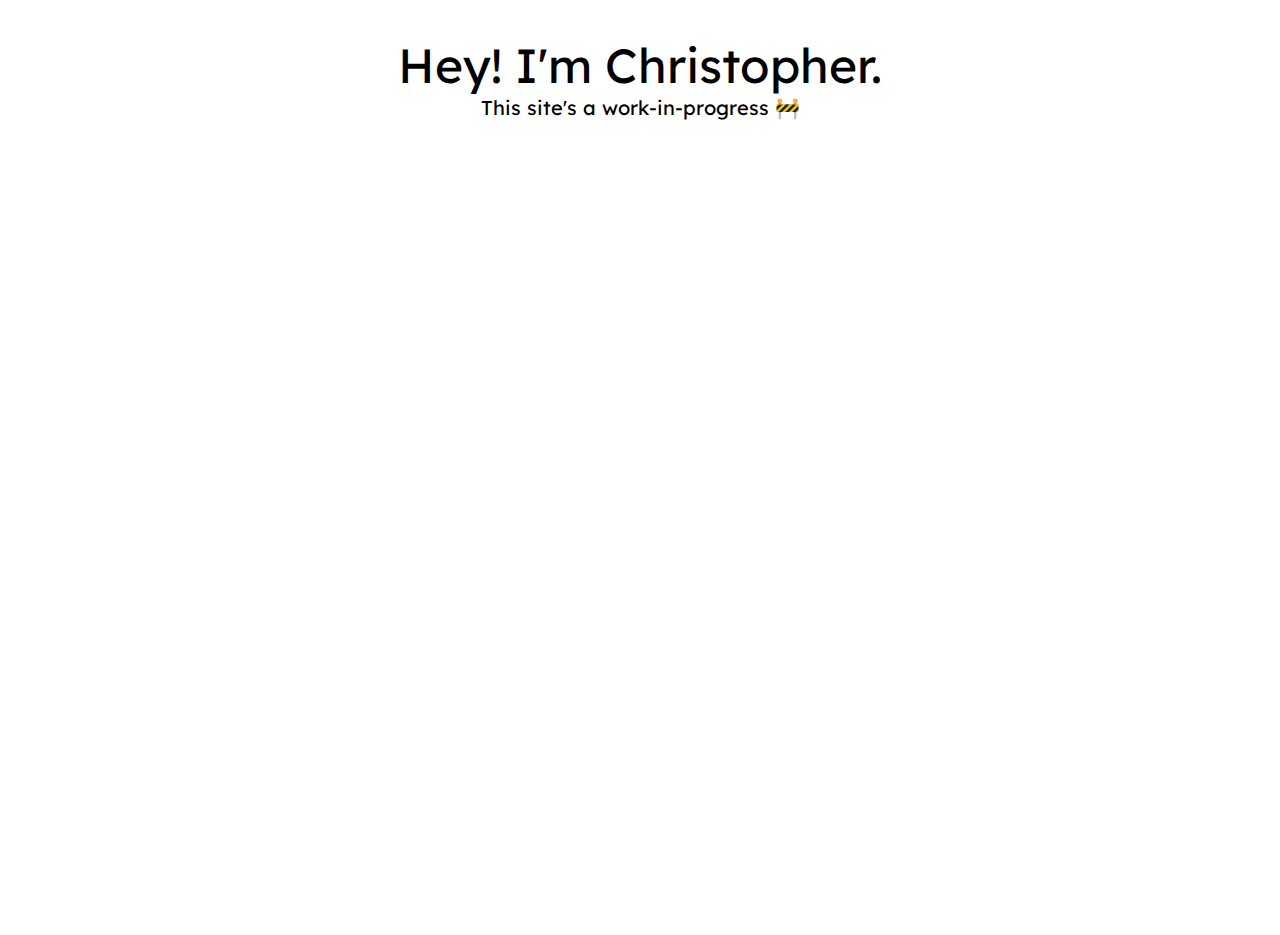
==== index.html @ 1a488cfe "Initial website" ====
<!DOCTYPE html>
<html lang="en">
<head>
  <title>Christopher Lamers</title>
  <meta name="description" content="Aspiring computer scientist and abstract innovator; currently enrolled in B.Sc. Computer Science with an interest in statistics." />
  <meta name="keywords" content="christopher, chris, lamers, lamersc, github, blog" />
  <link rel="stylesheet" href="styles/reset.css" />
  <link rel="stylesheet" href="styles/fonts/fonts.css">
  <link rel="stylesheet" href="styles/main.css" />
  <link rel="stylesheet" href="styles/responsive/mobile.css">
  <meta charset="UTF-8" />
  <meta name="viewport" content="width=device-width, initial-scale=1.0" />
</head>
<body>
  <h1>Hey! I'm Christopher.</h1>
  <span>This site's a work-in-progress 🚧</span>
</body>
</html>
---- styles/fonts/fonts.css ----
@font-face {
    font-family: Lexend;
    src: url(Lexend/static/Lexend-Regular.ttf);
  }
---- styles/main.css ----
/* 
- set standard font size for rem scaling 
> (https://developer.mozilla.org/en-US/docs/Web/CSS/font-size#rems)
*/
html {
    font-size: 16px;
    font-family: Lexend;
    text-align: center;
}

h1 {
    font-size: 3rem;
    display: block;
    margin-top: 35px;
}
span {
    font-size: 1.25rem;
    display: block;
}
---- styles/responsive/mobile.css ----
@media only screen and (max-width: 600px) {
    h1 {
      font-size: 2rem;
    }
    span {
        font-size: 1rem;
    }
  }
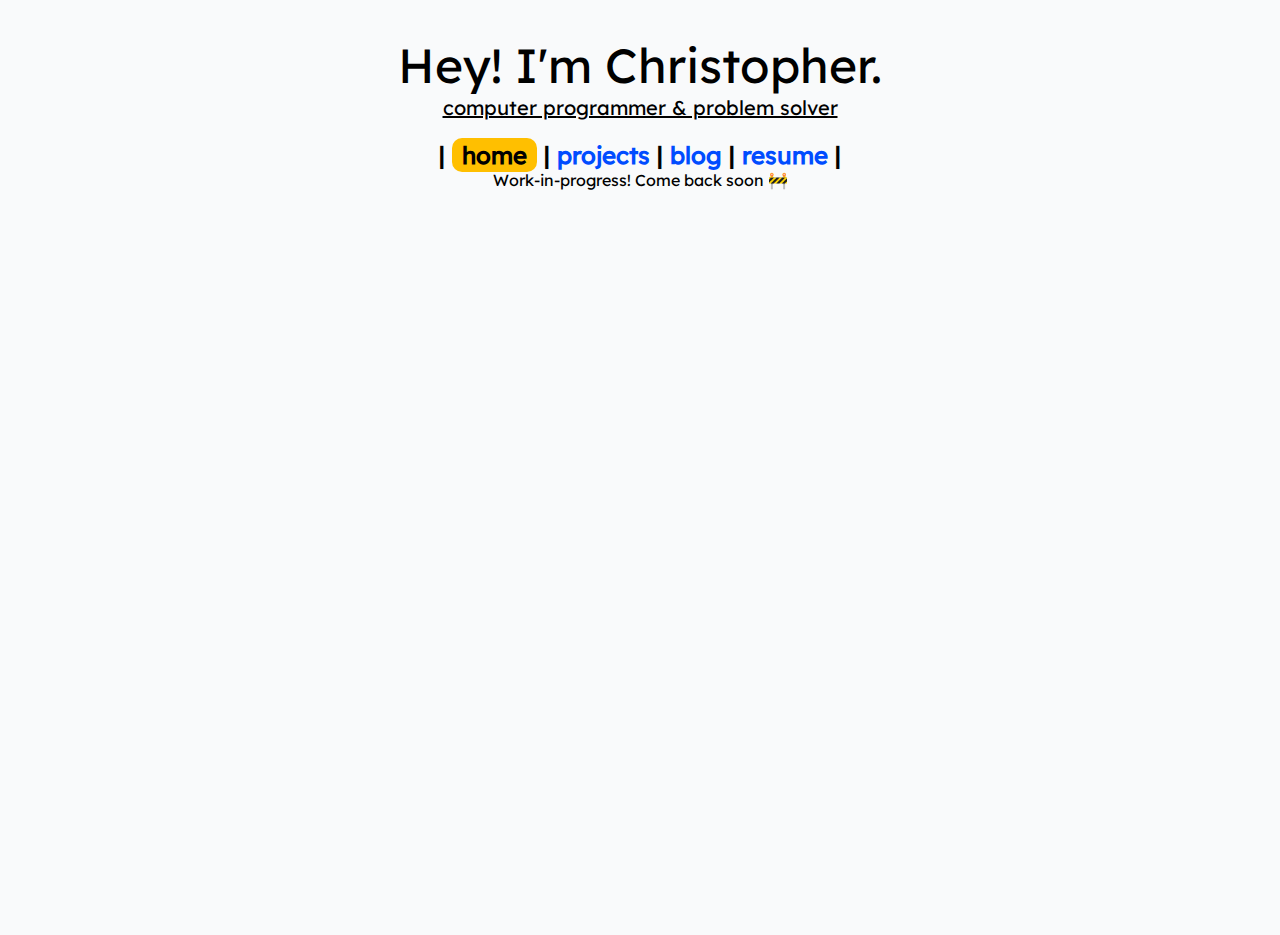
==== commit d997ad4a: "Added basic navigation bar, redirected to other pages" ====
--- a/index.html
+++ b/index.html
@@ -1,18 +1,34 @@
 <!DOCTYPE html>
 <html lang="en">
 <head>
-  <title>Christopher Lamers</title>
-  <meta name="description" content="Aspiring computer scientist and abstract innovator; currently enrolled in B.Sc. Computer Science with an interest in statistics." />
-  <meta name="keywords" content="christopher, chris, lamers, lamersc, github, blog" />
-  <link rel="stylesheet" href="styles/reset.css" />
-  <link rel="stylesheet" href="styles/fonts/fonts.css">
-  <link rel="stylesheet" href="styles/main.css" />
-  <link rel="stylesheet" href="styles/responsive/mobile.css">
-  <meta charset="UTF-8" />
-  <meta name="viewport" content="width=device-width, initial-scale=1.0" />
+    <title>Christopher Lamers</title>
+    <meta name="description" content="Aspiring computer scientist and abstract problem solver; currently enrolled in B.Sc. Computer Science with an interest in statistics." />
+    <meta name="keywords" content="christopher, chris, lamers, lamersc, github, blog" />
+    <link rel="stylesheet" href="styles/reset.css" />
+    <link rel="stylesheet" href="styles/fonts/fonts.css" />
+    <link rel="stylesheet" href="styles/main.css" />
+    <link rel="stylesheet" href="styles/responsive/mobile.css" />
+    <meta charset="UTF-8" />
+    <meta name="viewport" content="width=device-width, initial-scale=1.0" />
 </head>
 <body>
-  <h1>Hey! I'm Christopher.</h1>
-  <span>This site's a work-in-progress 🚧</span>
+    <header>
+        <h1>Hey! I'm Christopher.</h1>
+        <h2>computer programmer & problem solver</h2>
+        <nav>
+            |
+            <a id="current">home</a>
+            |
+            <a href="projects">projects</a>
+            |
+            <a href="blog">blog</a>
+            |
+            <a href="resume">resume</a>
+            |
+        </nav>
+    </header>
+    <main>
+        <p>Work-in-progress! Come back soon 🚧</p>
+    </main>
 </body>
 </html>--- a/styles/main.css
+++ b/styles/main.css
@@ -1,19 +1,24 @@
-/* 
-- set standard font size for rem scaling 
-> (https://developer.mozilla.org/en-US/docs/Web/CSS/font-size#rems)
-*/
-html {
-    font-size: 16px;
-    font-family: Lexend;
-    text-align: center;
-}
-
-h1 {
+/*title sizing*/
+header h1 {
+    display: block;
     font-size: 3rem;
-    display: block;
     margin-top: 35px;
 }
-span {
+header h2 {
+    display: block;
     font-size: 1.25rem;
+    text-decoration: underline;
+}
+/*navigation formatting*/
+header nav {
     display: block;
+    font-size: 1.5rem;
+    font-weight :bold;
+    margin-top: 20px;
+}
+header nav #current {
+    padding: 2px 10px;
+    border-radius: 10px;
+    background-color: #FFBF00;
+    color: black;
 }--- a/styles/responsive/mobile.css
+++ b/styles/responsive/mobile.css
@@ -1,8 +1,14 @@
 @media only screen and (max-width: 600px) {
-    h1 {
+    header h1 {
       font-size: 2rem;
     }
-    span {
-        font-size: 1rem;
+    header h2 {
+        font-size: .9rem;
     }
-  }+    header nav {
+      font-size: 1.25rem;
+    }
+    p {
+      font-size: 1rem;
+    }
+}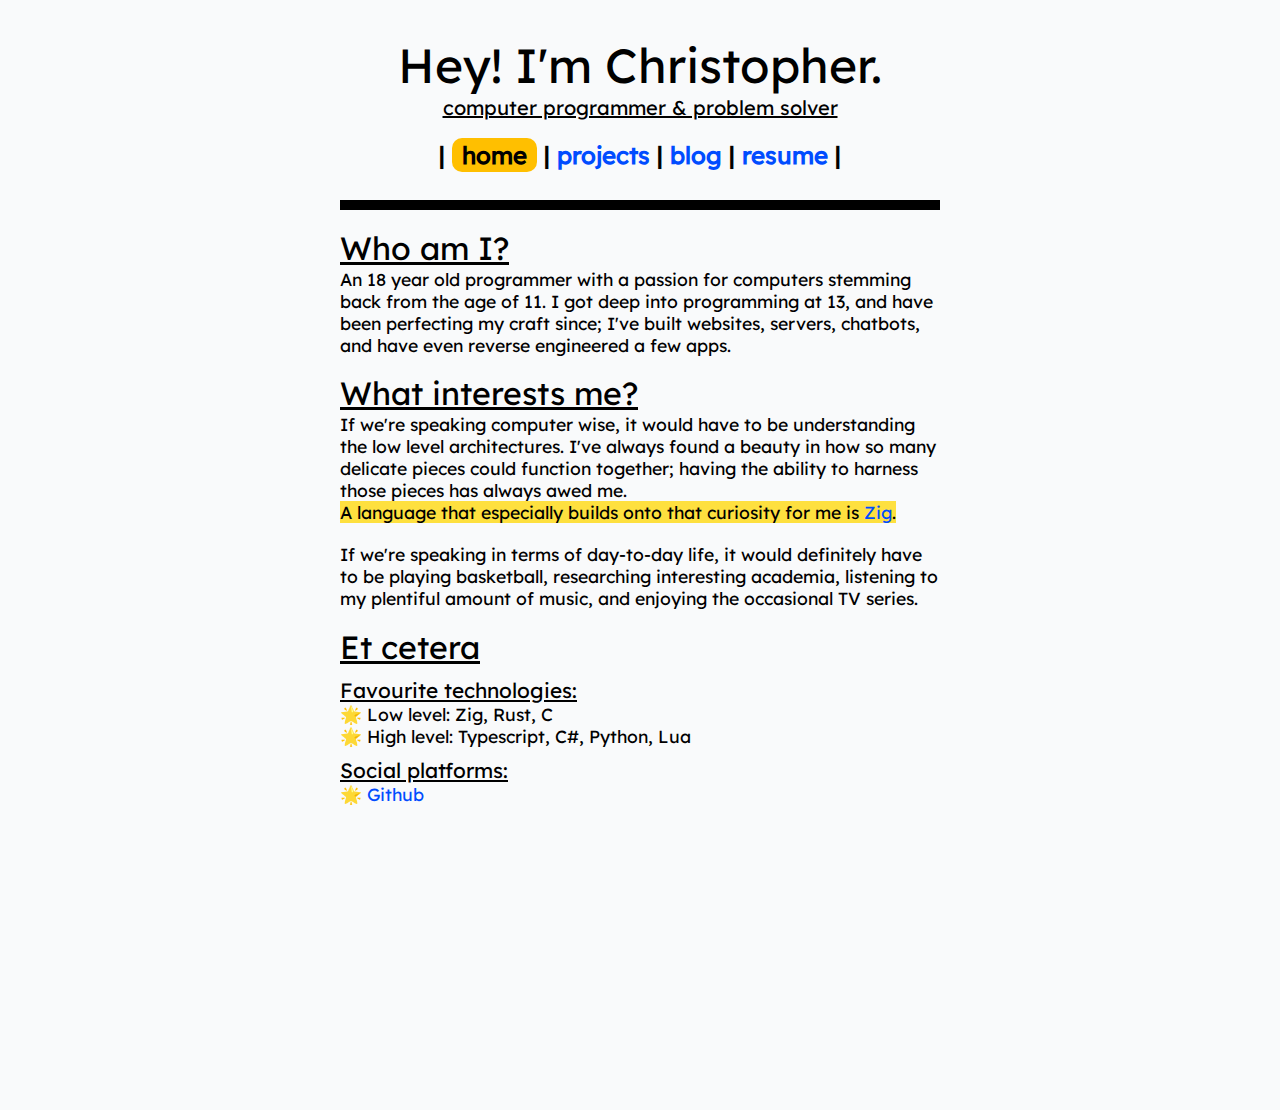
==== commit 2e013bee: "Front page design (see notes)" ====
--- a/index.html
+++ b/index.html
@@ -16,19 +16,62 @@
         <h1>Hey! I'm Christopher.</h1>
         <h2>computer programmer & problem solver</h2>
         <nav>
-            |
-            <a id="current">home</a>
-            |
-            <a href="projects">projects</a>
-            |
-            <a href="blog">blog</a>
-            |
-            <a href="resume">resume</a>
-            |
+            <ul>
+                |
+                <li id="current">home</li>
+                |
+                <li>
+                    <a href="projects">projects</a>
+                </li>
+                |
+                <li>
+                    <a href="blog">blog</a>
+                </li>
+                |
+                <li>
+                    <a href="resume">resume</a>
+                </li>
+                |
+            </ul>
         </nav>
     </header>
     <main>
-        <p>Work-in-progress! Come back soon 🚧</p>
+        <section>
+            <h2>Who am I?</h2>
+            <p>
+                An 18 year old programmer with a passion for computers stemming back from the age of 11. 
+                I got deep into programming at 13, and have been perfecting my craft since; I've built websites, servers, chatbots, and have even reverse engineered a few apps.
+            </p>
+        </section>
+        <section>
+            <h2>What interests me?</h2>
+            <p>
+                If we're speaking computer wise, it would have to be understanding the low level architectures.
+                I've always found a beauty in how so many delicate pieces could function together;  having the ability to harness those pieces has always awed me.
+            </p>
+            <p>
+                <mark>
+                    A language that especially builds onto that curiosity for me is <a href="https://ziglang.org/">Zig</a>.
+                </mark>
+            </p>
+            <br>
+            <p>
+                If we're speaking in terms of day-to-day life, it would definitely have to be playing basketball,
+                researching interesting academia, listening to my plentiful amount of music, and enjoying the occasional TV series.
+            </p>
+        </section>
+        <section>
+            <h2>Et cetera</h2>
+            <h3>Favourite technologies:</h3>
+            <ul>
+                <li>Low level: Zig, Rust, C</li>
+                <li>High level: Typescript, C#, Python, Lua</li>
+            </ul>
+            <h3>Social platforms:</h3>
+            <ul>
+                <li><a href="https://github.com/lamersc">Github</a></li>
+            </ul>
+        </section>
     </main>
 </body>
 </html>--- a/styles/main.css
+++ b/styles/main.css
@@ -1,3 +1,8 @@
+/*fix element positioning*/
+header, main {
+    position: relative;
+    z-index: 2;
+}
 /*title sizing*/
 header h1 {
     display: block;
@@ -5,15 +10,14 @@
     margin-top: 35px;
 }
 header h2 {
-    display: block;
     font-size: 1.25rem;
     text-decoration: underline;
 }
 /*navigation formatting*/
 header nav {
     display: block;
-    font-size: 1.5rem;
-    font-weight :bold;
+    font-size: 1.50rem;
+    font-weight: bold;
     margin-top: 20px;
 }
 header nav #current {
@@ -21,4 +25,39 @@
     border-radius: 10px;
     background-color: #FFBF00;
     color: black;
+}
+/*faq panel layout*/
+main {
+    display: block;
+    text-align: left;
+    margin: auto;
+    margin-top: 30px;
+    border-top: 10px solid black;
+    width: 600px;
+    height: 100%;
+}
+main section {
+    display: block;
+    margin-top: 17.50px;
+}
+main h2 {
+    display: block;
+    font-size: 2rem;
+    text-decoration: underline;
+}
+main h3 {
+    display: block;
+    margin-top: 10px;
+    font-size: 1.30rem;
+    text-decoration: underline;
+}
+main p, main ul li {
+    display: block;
+    font-size: 1.10rem;
+}
+main ul li:before {
+    content: "🌟 ";
+}
+main mark {
+    background-color:rgb(255, 215, 0, .75);
 }--- a/styles/responsive/mobile.css
+++ b/styles/responsive/mobile.css
@@ -3,12 +3,21 @@
       font-size: 2rem;
     }
     header h2 {
-        font-size: .9rem;
+        font-size: .90rem;
     }
     header nav {
-      font-size: 1.25rem;
+      font-size: 1.20rem;
     }
-    p {
-      font-size: 1rem;
+    main {
+        width: 350px;
+    }
+    main h2 {
+        font-size: 1.50rem;
+    }
+    main h3 {
+        font-size: 1.05rem;
+    }
+    main p, main ul li {
+        font-size: 1rem;
     }
 }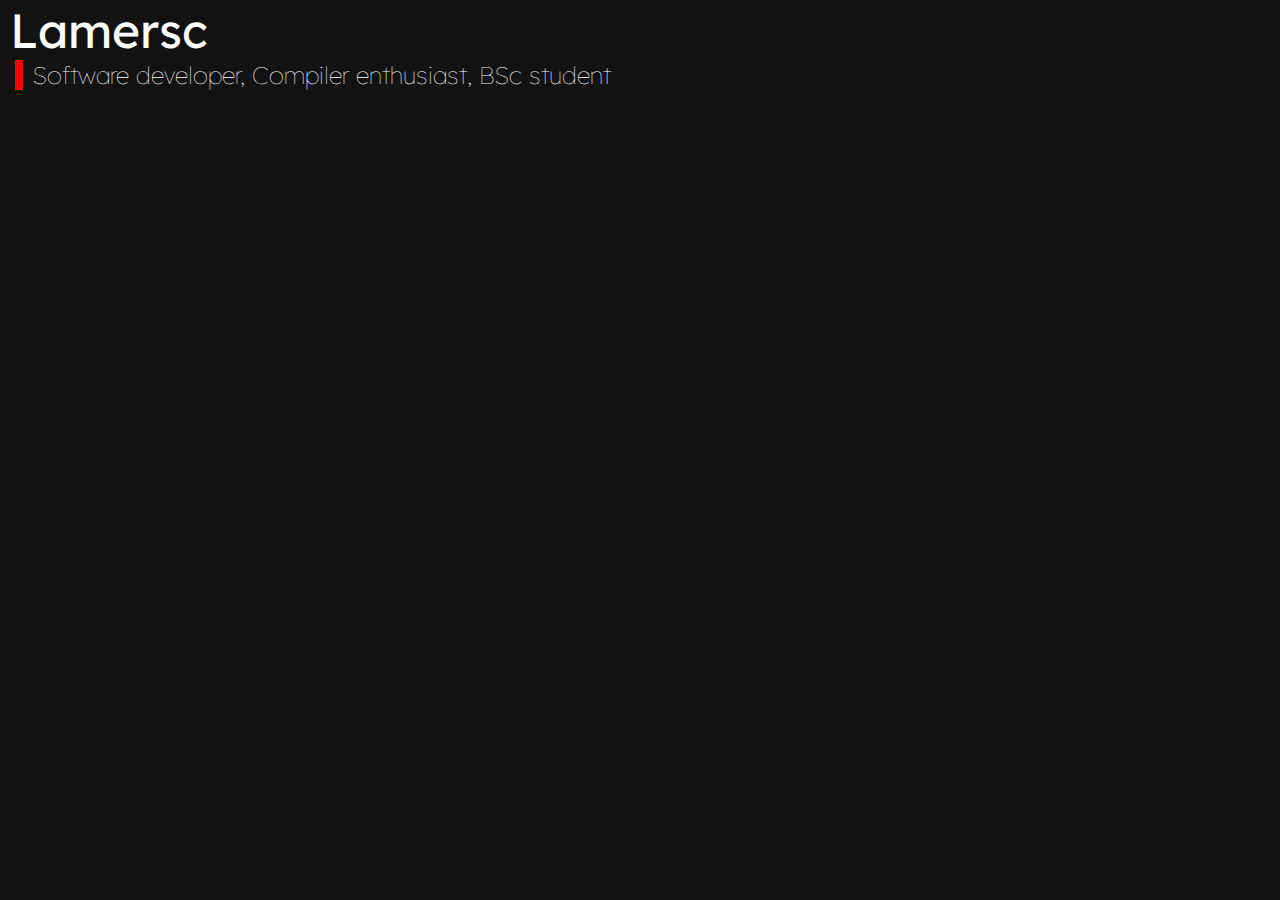
==== commit 2d52f046: "Basis of site redesign" ====
--- a/index.html
+++ b/index.html
@@ -1,77 +1,24 @@
 <!DOCTYPE html>
 <html lang="en">
+
 <head>
-    <title>Christopher Lamers</title>
-    <meta name="description" content="Aspiring computer scientist and abstract problem solver; currently enrolled in B.Sc. Computer Science with an interest in statistics." />
-    <meta name="keywords" content="christopher, chris, lamers, lamersc, github, blog" />
-    <link rel="stylesheet" href="styles/reset.css" />
-    <link rel="stylesheet" href="styles/fonts/fonts.css" />
-    <link rel="stylesheet" href="styles/main.css" />
-    <link rel="stylesheet" href="styles/responsive/mobile.css" />
-    <meta charset="UTF-8" />
-    <meta name="viewport" content="width=device-width, initial-scale=1.0" />
+  <meta charset="UTF-8">
+  <meta name="viewport" content="width=device-width, initial-scale=1.0">
+  <title>lamersc</title>
+  <link rel="stylesheet" href="reset.css">
+  <link rel="stylesheet" href="style.css">
 </head>
+
 <body>
-    <header>
-        <h1>Hey! I'm Christopher.</h1>
-        <h2>computer programmer & problem solver</h2>
-        <nav>
-            <ul>
-                |
-                <li id="current">home</li>
-                |
-                <li>
-                    <a href="projects">projects</a>
-                </li>
-                |
-                <li>
-                    <a href="blog">blog</a>
-                </li>
-                |
-                <li>
-                    <a href="resume">resume</a>
-                </li>
-                |
-            </ul>
-        </nav>
-    </header>
-    <main>
-        <section>
-            <h2>Who am I?</h2>
-            <p>
-                An 18 year old programmer with a passion for computers stemming back from the age of 11. 
-                I got deep into programming at 13, and have been perfecting my craft since; I've built websites, servers, chatbots, and have even reverse engineered a few apps.
-            </p>
-        </section>
-        <section>
-            <h2>What interests me?</h2>
-            <p>
-                If we're speaking computer wise, it would have to be understanding the low level architectures.
-                I've always found a beauty in how so many delicate pieces could function together;  having the ability to harness those pieces has always awed me.
-            </p>
-            <p>
-                <mark>
-                    A language that especially builds onto that curiosity for me is <a href="https://ziglang.org/">Zig</a>.
-                </mark>
-            </p>
-            <br>
-            <p>
-                If we're speaking in terms of day-to-day life, it would definitely have to be playing basketball,
-                researching interesting academia, listening to my plentiful amount of music, and enjoying the occasional TV series.
-            </p>
-        </section>
-        <section>
-            <h2>Et cetera</h2>
-            <h3>Favourite technologies:</h3>
-            <ul>
-                <li>Low level: Zig, Rust, C</li>
-                <li>High level: Typescript, C#, Python, Lua</li>
-            </ul>
-            <h3>Social platforms:</h3>
-            <ul>
-                <li><a href="https://github.com/lamersc">Github</a></li>
-            </ul>
-        </section>
-    </main>
+  <header>
+    <h1>Lamersc</h1>
+  </header>
+  <main>
+    <section id="traits">
+      <p>Software developer, Compiler enthusiast, BSc student</p>
+    </section>
+    <section id="biography">
+    </section>
+  </main>
 </body>
 </html>--- a/style.css
+++ b/style.css
@@ -0,0 +1,18 @@
+header {
+  display: block;
+  margin-left: 10px;
+}
+header h1 {
+  font-size: 3rem;
+}
+main section#traits {
+  display: block;
+  border-left: 8px solid red;
+  font-size: 1.5rem;
+  margin-left: 15px;
+}
+main section p {
+  display: block;
+  font-weight: lighter;
+  margin-left: 10px;
+}